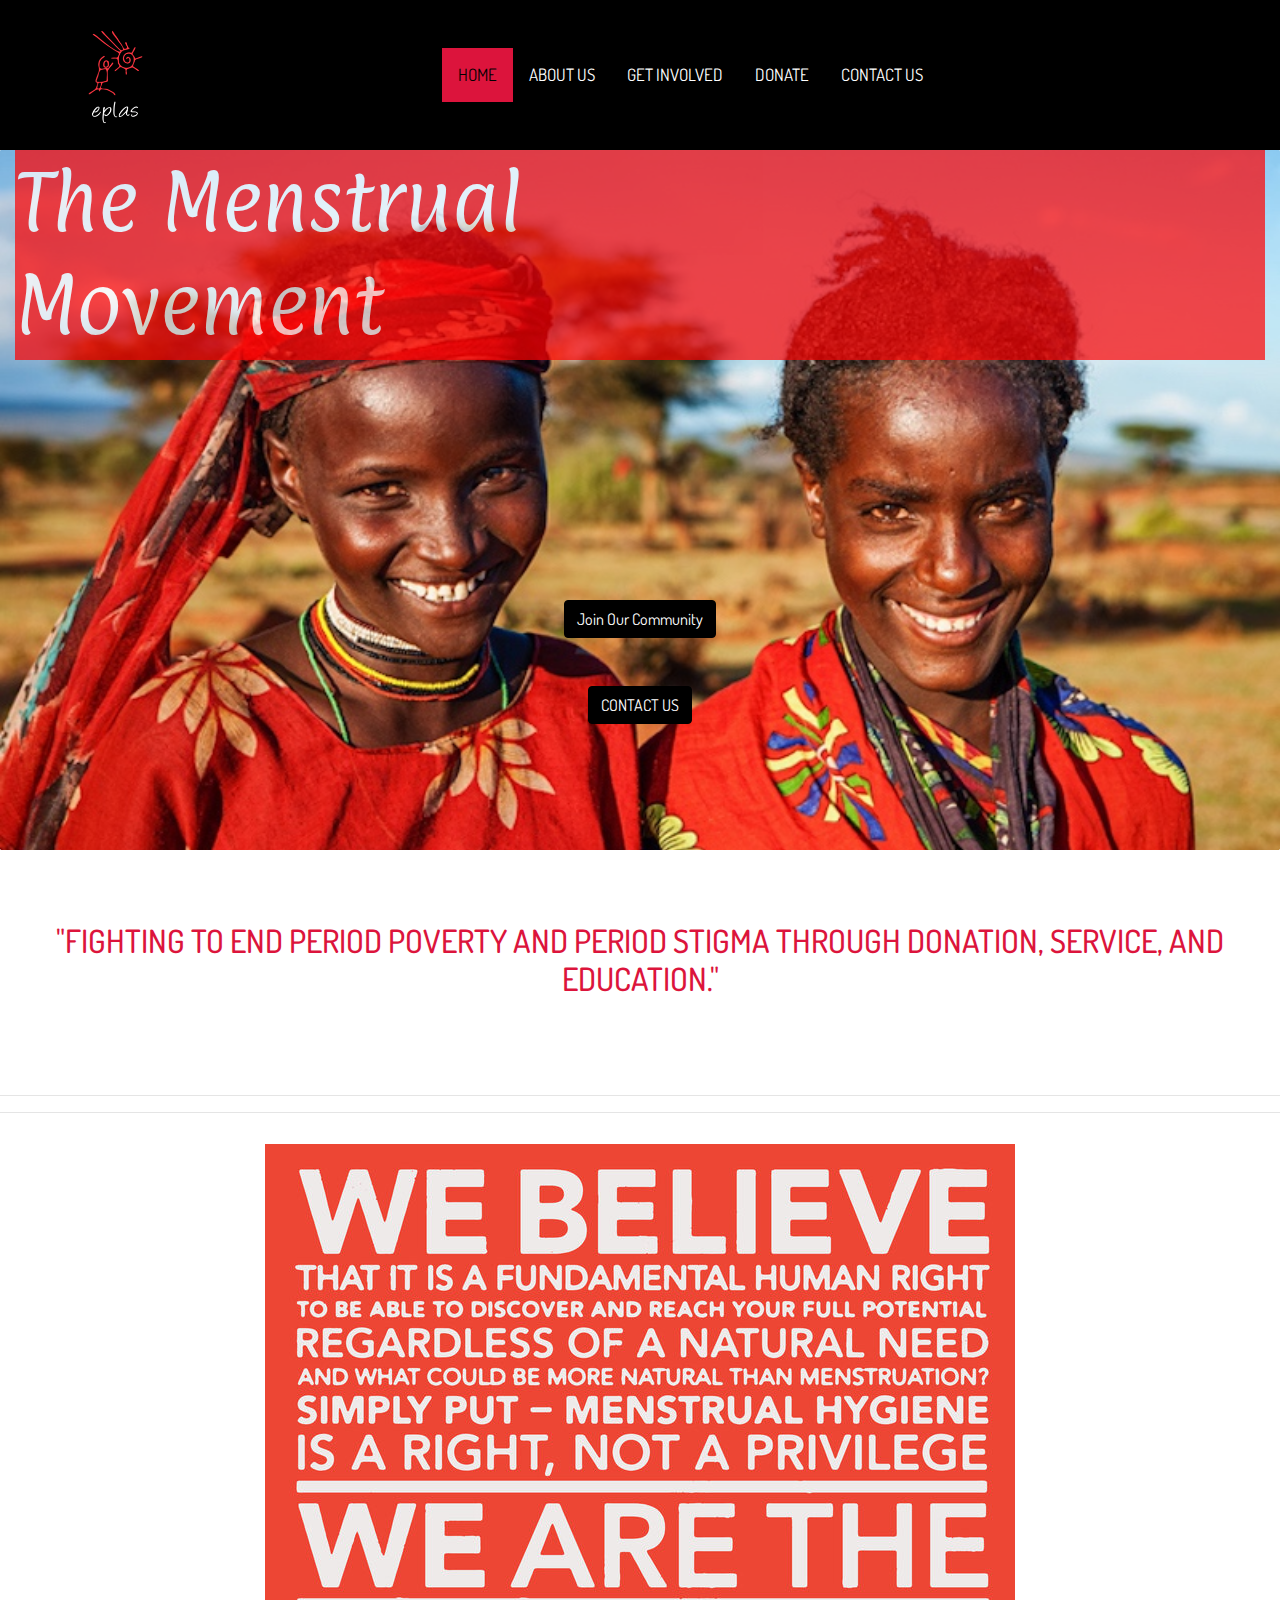
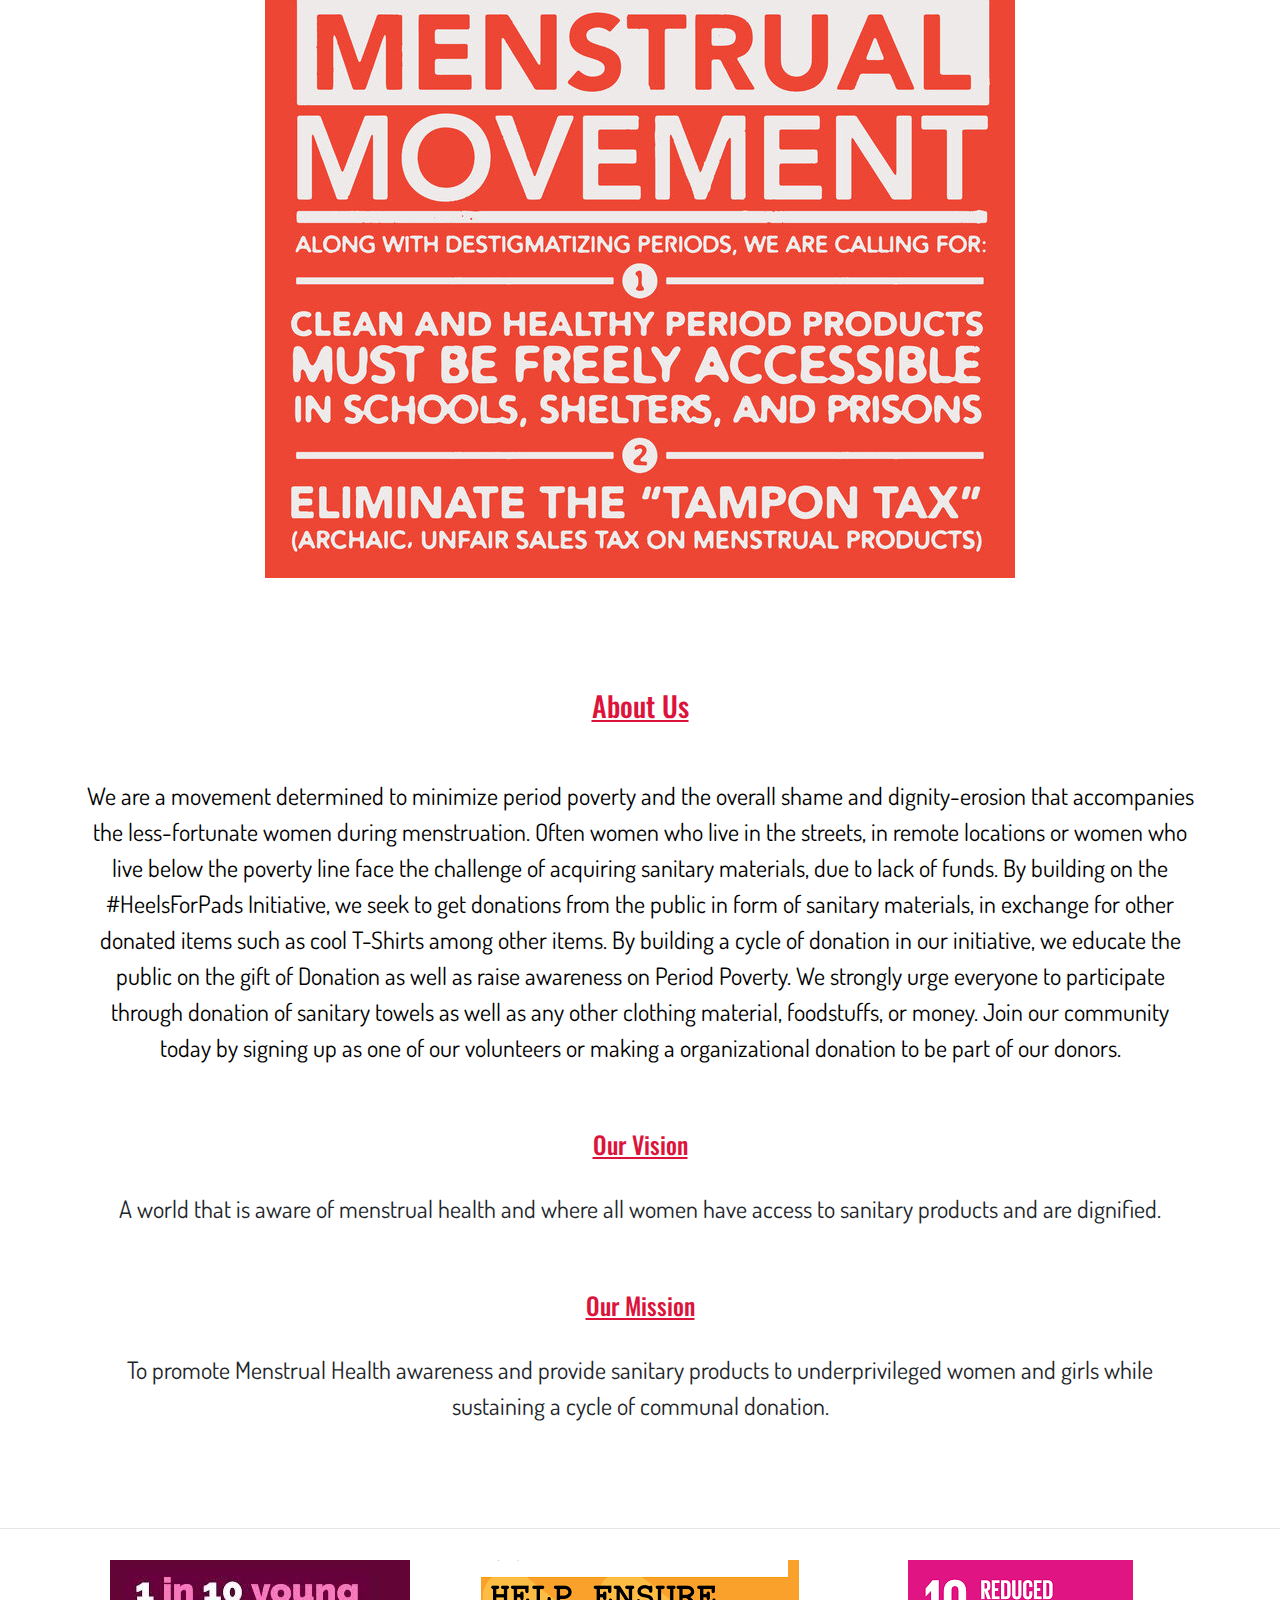
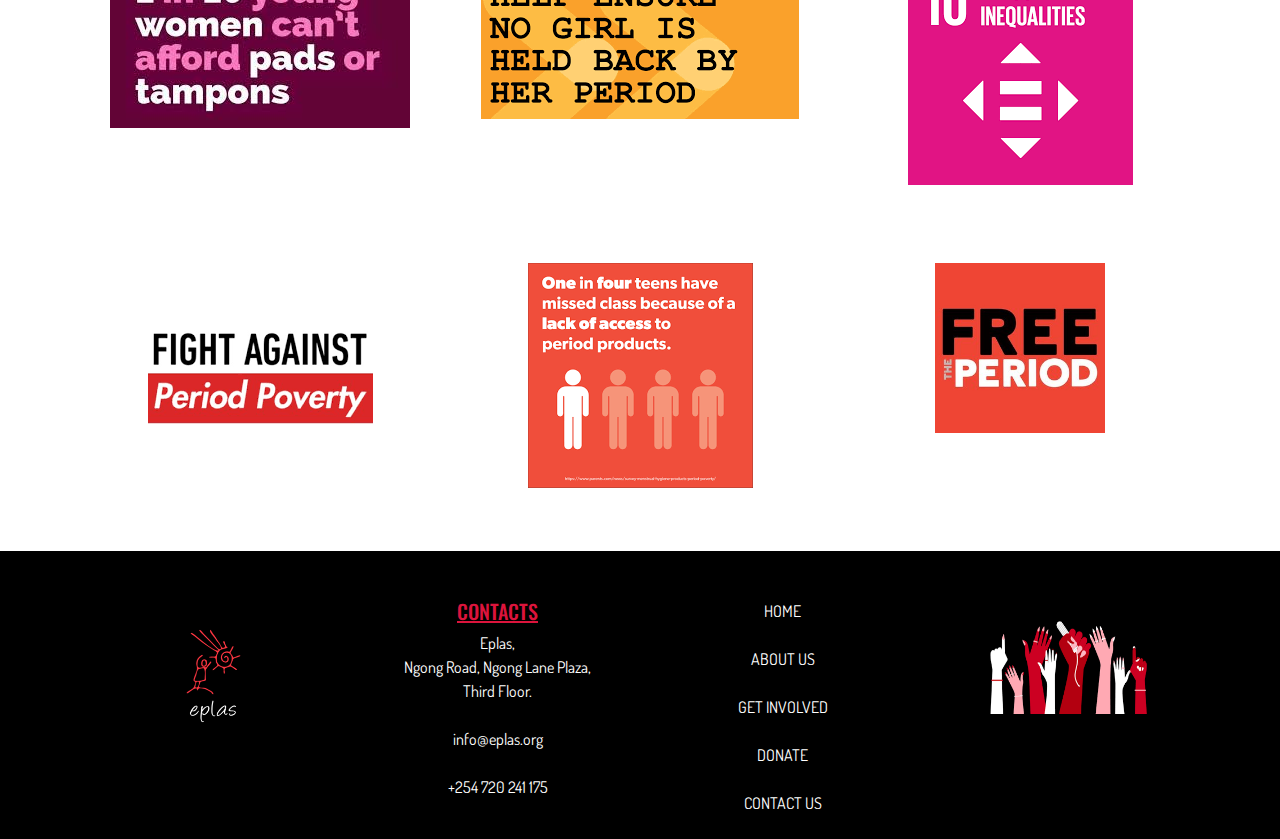
==== index.html @ ec68010f "make html and css" ====
<!DOCTYPE html>
<html lang="en">
<head>
  <meta charset="UTF-8">
  <meta name="viewport" content="width=device-width, initial-scale=1.0">
  <link href="https://fonts.googleapis.com/css?family=Dosis|Oswald|Paprika&display=swap" rel="stylesheet">
    <link href="css/bootstrap.css" rel="stylesheet" type="text/css">
    <link href="css/styles.css" rel="stylesheet" type="text/css">
    <script src="js/jquery-3.4.1.js" crossorigin="anonymous"></script>
    <script src="js/scripts.js"></script>
  <title>Eplas: The Menstrual Movement</title>
</head>
<body>
  <div class="container-fluid">
    <div class="home" id="landingPage">
      <div class="row" id= "topBackground">
        <div class="col-md-4">
          <div class="logo">
            <img src="img/eplasLogo.png" width="200" height="150">
          </div>
        </div>
        <div class="col-md-8">
          <br><br>
          <div class="topBar">
            <div class="navigationBar">
              <a class="active" href="#landingPage">HOME</a>
              <a href="#aboutUs">ABOUT US</a>
              <a href="getInvolved.html">GET INVOLVED</a>
              <a href="getInvolved.html#donate">DONATE</a>
              <a href="#contactUs">CONTACT US</a>
            </div>
        </div>
      </div>
    </div>  
  </div>
  </div>
  <div class="photoHome">
    <div class="container-fluid">
      <div id="photoHomeTint" class="photoHomeTitle">
        <div class="row">
          <div class="col-md-12 ">
            <p> The Menstrual <br> Movement</p>
          </div>
        </div>
      </div>
      <br><br><br><br><br><br><br><br><br><br>
      <div class="buttons">
        <button type="btn" class="btn btn-primary"><a href="getInvolved.html">Join Our Community</a></button>
         <br><br><br>
         <button type="btn" class="btn btn-primary"><a href="#contactUs">CONTACT US</a></button>
      </div>
    </div>
  </div>
  <div class="slogan">
    <br><br><br>
    <h2>"FIGHTING TO END PERIOD POVERTY AND PERIOD STIGMA
      THROUGH DONATION, SERVICE, AND EDUCATION."</h2>
      <br><br><br>
  </div>
</div>
<hr><hr>
<div class="container">
  <div class="row">
    <div class="col-md-12">
      <img id="manifesto" class="img-fluid" src="img/manifesto_short_white_red.jpg">
      <br><br><br>
    </div>
  </div>
</div>
<div class="container">
  <div id="aboutUs" >
    <br><br>
    <h3 class="title">About Us</h3>
    <br><br>
    <p>We are a movement determined to minimize period poverty and the overall shame and dignity-erosion that accompanies the less-fortunate women during menstruation. Often women who live in the streets, in remote locations or women who live below the poverty line face the challenge of acquiring sanitary materials, due to lack of funds.
      By building on the #HeelsForPads Initiative, we seek to get donations from the public in form of sanitary materials, in exchange for other donated items such as cool T-Shirts among other items. By building a cycle of donation in our initiative, we educate the public on the gift of Donation as well as raise awareness on Period Poverty.
    We strongly urge everyone to participate through donation of sanitary towels as well as any other clothing material, foodstuffs, or money. Join our community today by signing up as one of our volunteers or making a organizational donation to be part of our donors. </p>
  </div>
  <br><br>
  <div id="vision">
    <h4 class="title">Our Vision</h4>
    <br>
    <p>A world that is aware of menstrual health and where all women have access to sanitary products and are dignified.</p>
  </div>
  <br><br>
  <div id="mission">
    <h4 class="title">Our Mission</h4>
    <br>
    <p>To promote Menstrual Health awareness and provide sanitary products to underprivileged women and girls while sustaining a cycle of communal donation.</p>
  </div>
  <br><br><br>
</div>
<hr>
<div class="container">
  <div class="row">
    <div class="col-md-4">
      <img src="img/images (1).jpeg"> 
    </div>
    <div class="col-md-4">
      <img src="img/images.png"> 
    </div>
    <div class="col-md-4">
      <img src="img/images (3).png"> 
    </div>
  </div>
  <br><br>
  <div class="row">
    <div class="col-md-4">
      <img src="img/images (1).png"> 
    </div>
    <div class="col-md-4">
      <img src="img/images (2).png"> 
    </div>
    <br>
    <div class="col-md-4">
      <img src="img/image-asset.jpeg" width="200" height="200"> 
    </div>
  </div>
  <br><br>
</div>
<div class="footer">
  <br><br>
  <div class="container">
    <div class="row">
      <div class="col-md-3">
        <img src="img/eplasLogo.png" width="200" height="150">
      </div>
      <div class="col-md-3">
        <h5 class="title">CONTACTS</h5>
        <p class="contacts"> Eplas,<br>
           Ngong Road, Ngong Lane Plaza,<br>
          Third Floor.<br><br>
          info@eplas.org<br><br>
          +254 720 241 175</p>
      </div>
      <div class="col-md-3">
        <a href="#landingPage">HOME</a><br><br>
        <a href="#aboutUs">ABOUT US</a><br><br>
        <a href="getInvolved.html">GET INVOLVED</a><br><br>
        <a href="getInvolved.html#donate">DONATE</a><br><br>
        <a href="#contactUs">CONTACT US</a><br><br>
      </div>
      <div class="col-md-3">
        <img src="img/download.png" width="200" height="130">
      </div>
    </div>
  </div>
</div>
</body>
</html>
---- css/styles.css ----
body {
  margin: 0;  
  background-color: white;
  font-family: 'Dosis', sans-serif;
}

.navigationBar {
  overflow: hidden;
  background-color: black;
  text-align: center;
}

.navigationBar a {
  float: left;
  color: white;
  text-align: center;
  padding: 14px 16px;
  text-decoration: none;
  font-size: 17px;
}

.navigationBar a:hover {
  background-color: crimson;
  color: black;
}

.navigationBar a.active {
  background-color: crimson;
  color: black;
}
#topBackground {
  background-color: black;
}

.photoHome {
  background-image: url(../img/sustainable_africa_6.jpg);
  background-repeat: no-repeat;
  background-size: cover;
  height: 700px;
  border-radius: 0.3mm;
  width: 100%;
  
}
.photoHomeTitle{
  color: white;
  font-family: 'Paprika', cursive;
  font-size: 430%;
  background-color: red;
  opacity: 0.7;
  text-align: left;
  
}
.photoHome #photoHomeTint {
  
  width: 100%;
  height: 10%;
  padding-bottom: 15px;
  color: white;
  text-align: left;
}
.slogan {
  text-align: center;
  background-color: white;
  color: crimson;
  
}
#aboutUs {
  text-align: center;
  background-color: white;
  color: black;
}
.title {
  font-family: 'Oswald', sans-serif;
  text-decoration: underline;
  color: crimson;
  text-align: center;
}
#aboutUs p, #vision p, #mission p{
  font-size: 150%;
}
.container {
  text-align: center;
}
.footer {
  background-color: black;
}
a {
  color: white;
}
a:hover {
  color: crimson;
  text-decoration: underline;
}
.btn-primary {
  color: white;
  background-color: black;
  border-color:black;
}
.btn-primary:hover {
  color: white;
  background-color: black;
  border-color: black;
}
.container-fluid {
  height: 300%;
}
.buttons{
  text-align: center;
}
.contacts {
  color: white;
}
.bePart{
  background-image: url(../img/girls_population_health_091018.jpg);
  background-repeat: no-repeat;
  background-size: cover;
  width: 100%;
  height: 500px;
}
.bePartText{
  color: white;
  font-family: 'Paprika', sans-serif;
  font-size: 500%;
  background-color:black;
  opacity: 0.7;
  text-align: center;
  height: 100%;
}
img{
  padding: 15px;
}
.col-md-6 {
  text-align: center;
}
.col-md-6 p {
  font-size: 130%;
}
.col-md-6 h4 {
  text-decoration: underline;
  cursor: pointer;
}
.donateClothes, .donateMoney{
  cursor: pointer;
}
h1 .to{
  text-decoration: none;

}
#submit-vol {
  visibility: hidden; /* Hidden by default. Visible on click */
  min-width: 250px; /* Set a default minimum width */
  margin-right: -125px; /* Divide value of min-width by 2 */
  background-color: crimson; /* Black background color */
  color: #fff; /* White text color */
  text-align: center; /* Centered text */
  border-radius: 2px; /* Rounded borders */
  padding: 16px; /* Padding */
  position: fixed; /* Sit on top of the screen */
  z-index: 1; /* Add a z-index if needed */
  left: 0%; /* Center the snackbar */
  bottom: 30px; /* 30px from the bottom */
}
#submit-vol.show {
  visibility: visible; /* Show the snackbar */
  /* Add animation: Take 0.5 seconds to fade in and out the snackbar.
  However, delay the fade out process for 2.5 seconds */
  -webkit-animation: fadein 0.5s, fadeout 0.5s 5.0s;
  animation: fadein 0.5s, fadeout 0.5s 5.0s;
}
@-webkit-keyframes fadein {
  from {bottom: 0; opacity: 0;}
  to {bottom: 30px; opacity: 1;}
}

@keyframes fadein {
  from {bottom: 0; opacity: 0;}
  to {bottom: 30px; opacity: 1;}
}

@-webkit-keyframes fadeout {
  from {bottom: 30px; opacity: 1;}
  to {bottom: 0; opacity: 0;}
}

@keyframes fadeout {
  from {bottom: 30px; opacity: 1;}
  to {bottom: 0; opacity: 0;}
}
#sign-up {
  visibility: hidden; /* Hidden by default. Visible on click */
  min-width: 250px; /* Set a default minimum width */
  margin-right: -125px; /* Divide value of min-width by 2 */
  background-color: crimson; /* Black background color */
  color: #fff; /* White text color */
  text-align: center; /* Centered text */
  border-radius: 2px; /* Rounded borders */
  padding: 16px; /* Padding */
  position: fixed; /* Sit on top of the screen */
  z-index: 1; /* Add a z-index if needed */
  left: 70%; /* Center the snackbar */
  bottom: 30px; /* 30px from the bottom */
}
#sign-up.show {
  visibility: visible; /* Show the snackbar */
  /* Add animation: Take 0.5 seconds to fade in and out the snackbar.
  However, delay the fade out process for 2.5 seconds */
  -webkit-animation: fadein 0.5s, fadeout 0.5s 5.0s;
  animation: fadein 0.5s, fadeout 0.5s 5.0s;
}
@-webkit-keyframes fadein {
  from {bottom: 0; opacity: 0;}
  to {bottom: 30px; opacity: 1;}
}

@keyframes fadein {
  from {bottom: 0; opacity: 0;}
  to {bottom: 30px; opacity: 1;}
}

@-webkit-keyframes fadeout {
  from {bottom: 30px; opacity: 1;}
  to {bottom: 0; opacity: 0;}
}

@keyframes fadeout {
  from {bottom: 30px; opacity: 1;}
  to {bottom: 0; opacity: 0;}
}
h5 a{
  color: black;
}
#mpesa {
  visibility: hidden; /* Hidden by default. Visible on click */
  min-width: 250px; /* Set a default minimum width */
  margin-right: -125px; /* Divide value of min-width by 2 */
  background-color: crimson; /* Black background color */
  color: #fff; /* White text color */
  text-align: center; /* Centered text */
  border-radius: 2px; /* Rounded borders */
  padding: 16px; /* Padding */
  position: fixed; /* Sit on top of the screen */
  z-index: 1; /* Add a z-index if needed */
  left: 40%; /* Center the snackbar */
  bottom: 30px; /* 30px from the bottom */
}
#mpesa.show {
  visibility: visible; /* Show the snackbar */
  /* Add animation: Take 0.5 seconds to fade in and out the snackbar.
  However, delay the fade out process for 2.5 seconds */
  -webkit-animation: fadein 0.5s, fadeout 0.5s 5.0s;
  animation: fadein 0.5s, fadeout 0.5s 5.0s;
}
@-webkit-keyframes fadein {
  from {bottom: 0; opacity: 0;}
  to {bottom: 30px; opacity: 1;}
}

@keyframes fadein {
  from {bottom: 0; opacity: 0;}
  to {bottom: 30px; opacity: 1;}
}

@-webkit-keyframes fadeout {
  from {bottom: 30px; opacity: 1;}
  to {bottom: 0; opacity: 0;}
}

@keyframes fadeout {
  from {bottom: 30px; opacity: 1;}
  to {bottom: 0; opacity: 0;}
}
.donateClothesText, .donateMoneyText {
  display: none;
}
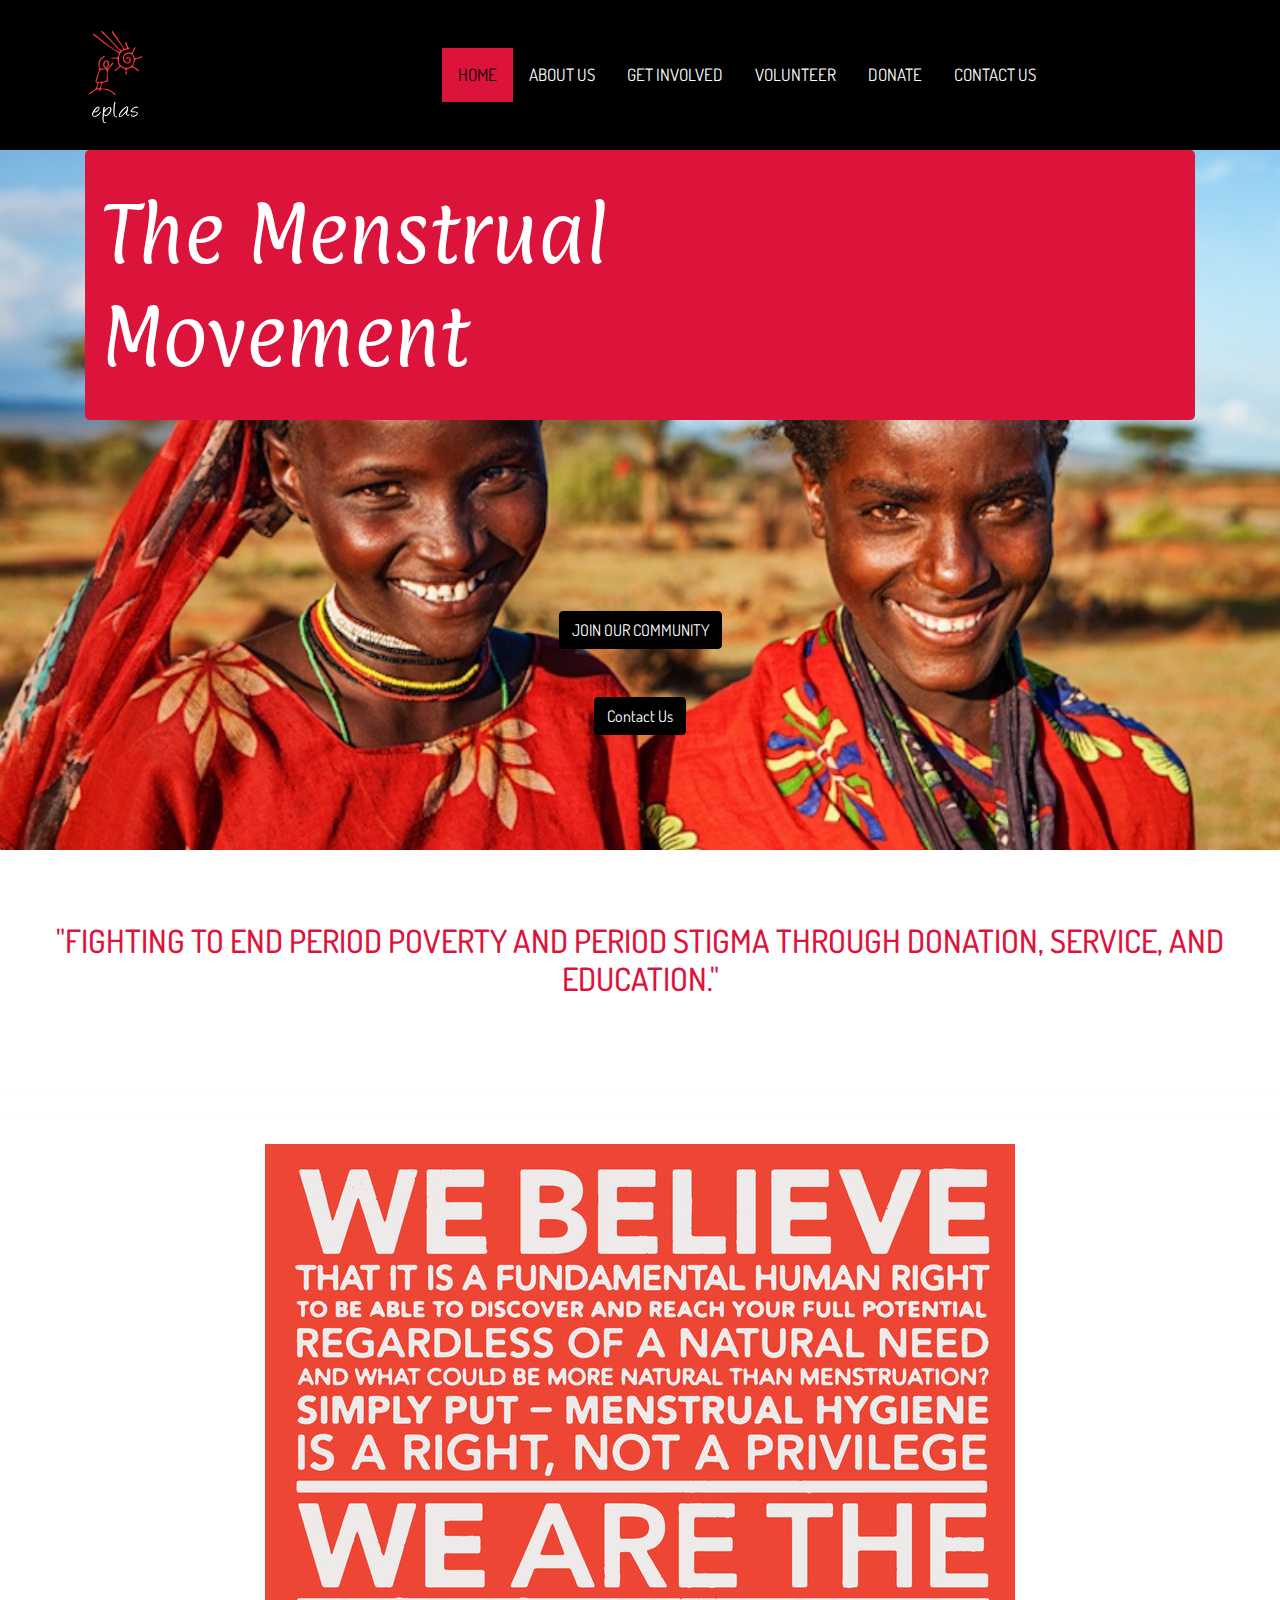
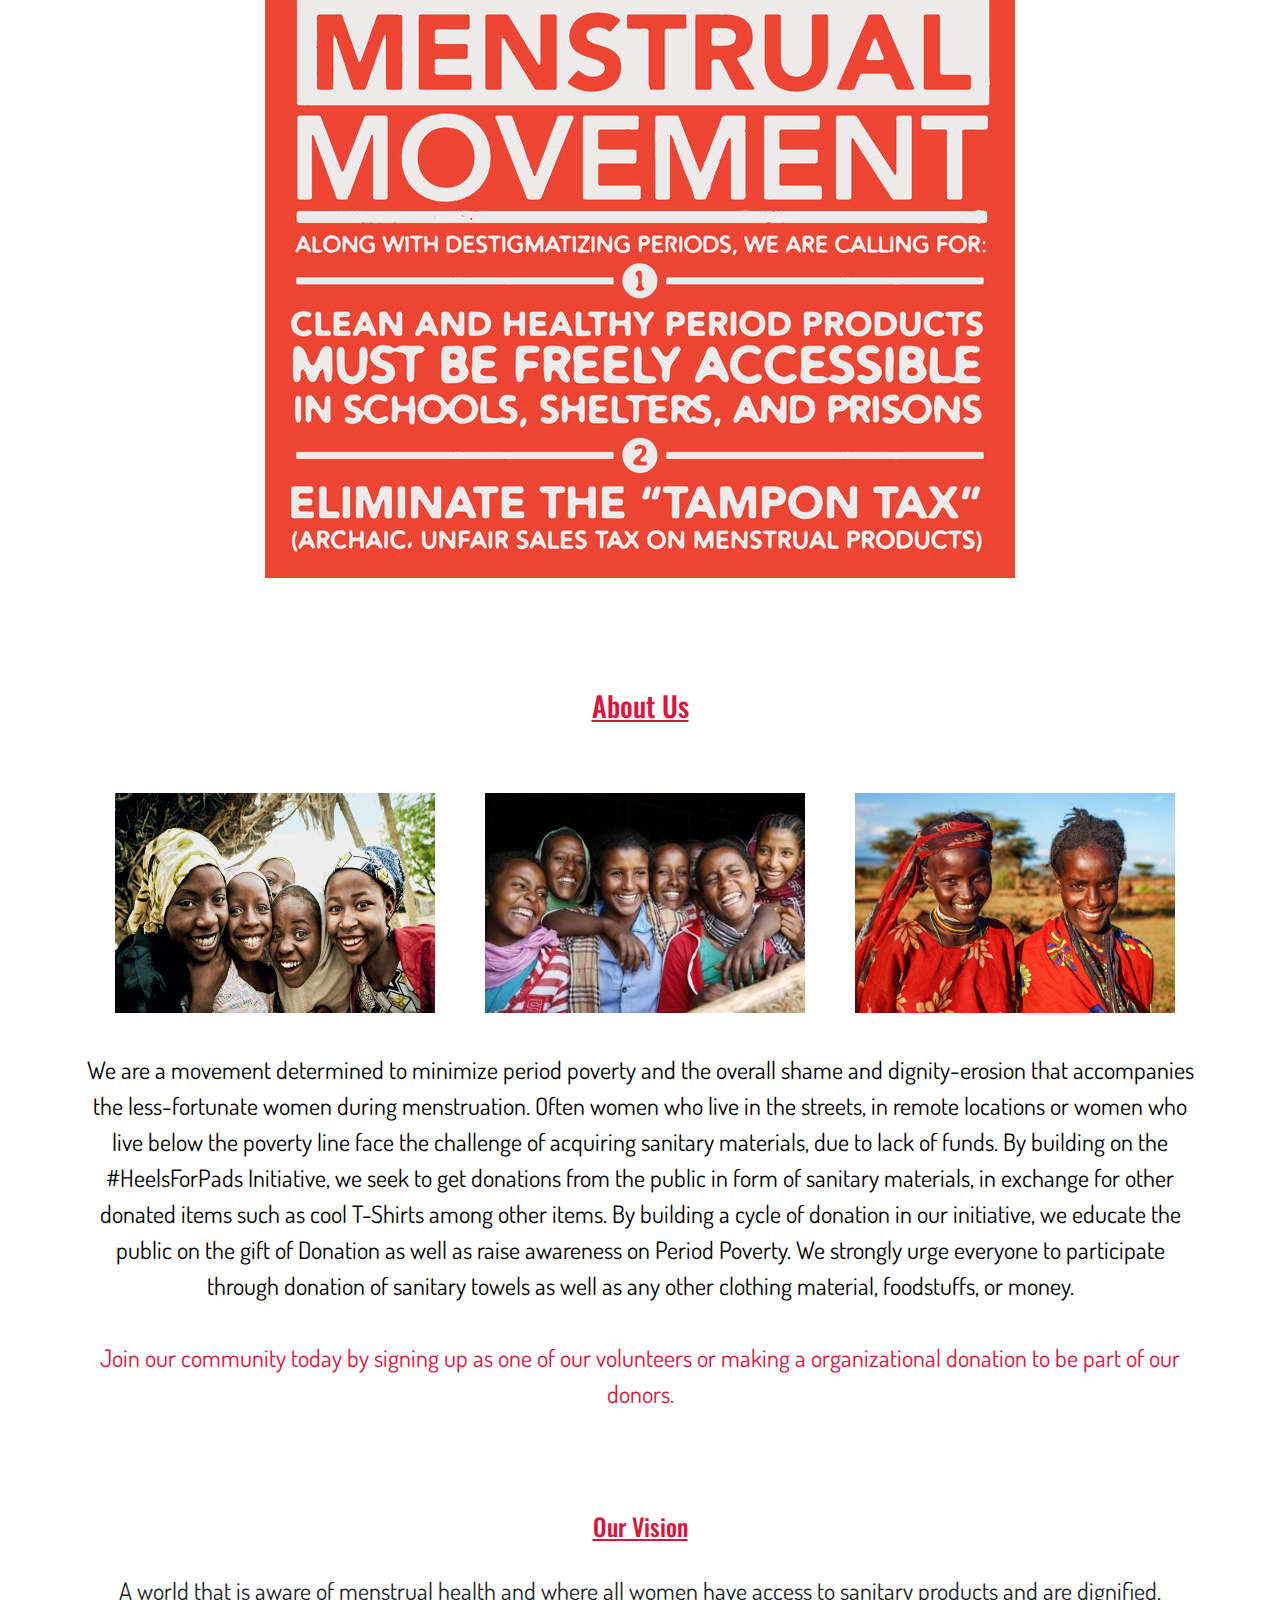
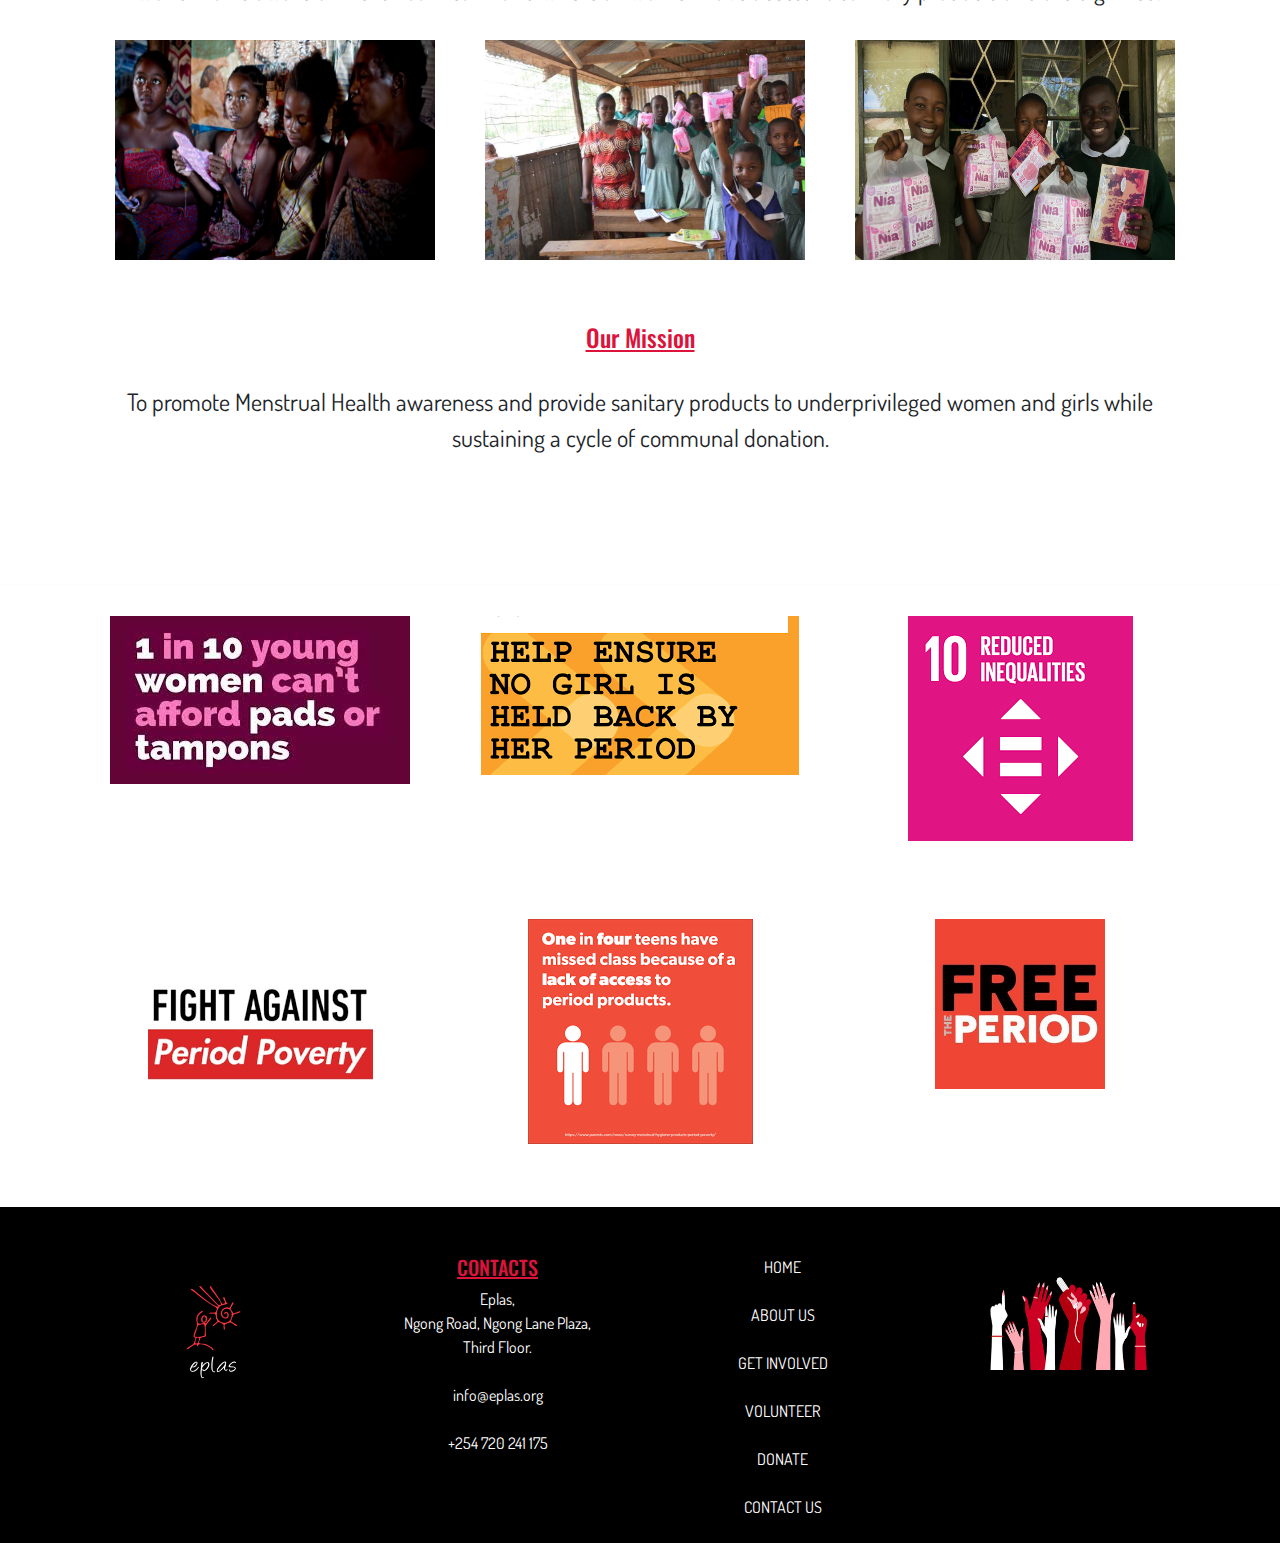
==== commit 504d69a2: "add html files" ====
--- a/index.html
+++ b/index.html
@@ -26,8 +26,9 @@
               <a class="active" href="#landingPage">HOME</a>
               <a href="#aboutUs">ABOUT US</a>
               <a href="getInvolved.html">GET INVOLVED</a>
+              <a href="getInvolved.html#volunteer">VOLUNTEER</a>
               <a href="getInvolved.html#donate">DONATE</a>
-              <a href="#contactUs">CONTACT US</a>
+              <a href="contactUs.html">CONTACT US</a>
             </div>
         </div>
       </div>
@@ -35,21 +36,23 @@
   </div>
   </div>
   <div class="photoHome">
-    <div class="container-fluid">
-      <div id="photoHomeTint" class="photoHomeTitle">
-        <div class="row">
-          <div class="col-md-12 ">
-            <p> The Menstrual <br> Movement</p>
-          </div>
+      <div class="container">
+        <div id="photoHomeTint" class="photoHomeTitle">
+          <div class="row">
+            <div class="col-md-12 ">
+              <p class="jumbotron"> The Menstrual <br> Movement</p>
+            </div>
+          </div> 
+        </div>
+        <br><br><br><br><br><br>
+      <div class="container-fluid">
+        <div class="buttons">
+          <button type="btn" class="btn btn-primary"><a href="getInvolved.html">JOIN OUR COMMUNITY</a></button>
+           <br><br><br>
+           <button type="btn" class="btn btn-primary"><a href="#contactUs">Contact Us</a></button>
         </div>
       </div>
-      <br><br><br><br><br><br><br><br><br><br>
-      <div class="buttons">
-        <button type="btn" class="btn btn-primary"><a href="getInvolved.html">Join Our Community</a></button>
-         <br><br><br>
-         <button type="btn" class="btn btn-primary"><a href="#contactUs">CONTACT US</a></button>
       </div>
-    </div>
   </div>
   <div class="slogan">
     <br><br><br>
@@ -67,20 +70,47 @@
     </div>
   </div>
 </div>
+<br><br>
 <div class="container">
   <div id="aboutUs" >
-    <br><br>
     <h3 class="title">About Us</h3>
     <br><br>
-    <p>We are a movement determined to minimize period poverty and the overall shame and dignity-erosion that accompanies the less-fortunate women during menstruation. Often women who live in the streets, in remote locations or women who live below the poverty line face the challenge of acquiring sanitary materials, due to lack of funds.
+    <div class="container">
+      <div class="row">
+        <div class="col-md-4">
+          <img src="img/cq5dam.web_.16-9.12.jpg" width="350" height="250">
+        </div>
+        <div class="col-md-4">
+          <img src="img/group-of-girls-laughing-GrOW.jpg" width="350" height="250">
+        </div>
+        <div class="col-md-4">
+          <img src="img/sustainable_africa_6.jpg" width="350" height="250">
+        </div>
+      </div>
+    </div>
+    <br>
+    <p class="aboutUs">We are a movement determined to minimize period poverty and the overall shame and dignity-erosion that accompanies the less-fortunate women during menstruation. Often women who live in the streets, in remote locations or women who live below the poverty line face the challenge of acquiring sanitary materials, due to lack of funds.
       By building on the #HeelsForPads Initiative, we seek to get donations from the public in form of sanitary materials, in exchange for other donated items such as cool T-Shirts among other items. By building a cycle of donation in our initiative, we educate the public on the gift of Donation as well as raise awareness on Period Poverty.
-    We strongly urge everyone to participate through donation of sanitary towels as well as any other clothing material, foodstuffs, or money. Join our community today by signing up as one of our volunteers or making a organizational donation to be part of our donors. </p>
+    We strongly urge everyone to participate through donation of sanitary towels as well as any other clothing material, foodstuffs, or money.<br><br><a href="getInvolved.html#volunteer">Join our community today by signing up as one of our volunteers or making a organizational donation to be part of our donors.</a><br><br></p>
   </div>
   <br><br>
   <div id="vision">
     <h4 class="title">Our Vision</h4>
     <br>
     <p>A world that is aware of menstrual health and where all women have access to sanitary products and are dignified.</p>
+    <div class="container">
+      <div class="row">
+        <div class="col-md-4">
+          <img src="img/MAD16_152.jpg" width="350" height="250">
+        </div>
+        <div class="col-md-4">
+          <img src="img/whatsapp-image-2019-09-02-at-09.36.26-1.jpeg" width="350" height="250">
+        </div>
+        <div class="col-md-4">
+          <img src="img/ZanaAfrica+Foundation+-+Girls+in+Kisumu+with+Nia+Pads+and+Comics.jpg" width="350" height="250">
+        </div>
+      </div>
+    </div>
   </div>
   <br><br>
   <div id="mission">
@@ -90,7 +120,7 @@
   </div>
   <br><br><br>
 </div>
-<hr>
+<br><hr>
 <div class="container">
   <div class="row">
     <div class="col-md-4">
@@ -137,8 +167,9 @@
         <a href="#landingPage">HOME</a><br><br>
         <a href="#aboutUs">ABOUT US</a><br><br>
         <a href="getInvolved.html">GET INVOLVED</a><br><br>
+        <a href="getInvolved.html#volunteer">VOLUNTEER</a><br><br>
         <a href="getInvolved.html#donate">DONATE</a><br><br>
-        <a href="#contactUs">CONTACT US</a><br><br>
+        <a href="contactUs.html">CONTACT US</a><br><br>
       </div>
       <div class="col-md-3">
         <img src="img/download.png" width="200" height="130">
--- a/css/styles.css
+++ b/css/styles.css
@@ -30,6 +30,7 @@
 }
 #topBackground {
   background-color: black;
+  
 }
 
 .photoHome {
@@ -39,24 +40,36 @@
   height: 700px;
   border-radius: 0.3mm;
   width: 100%;
-  
-}
+  padding-left: 0;
+  padding-right: 0;
+}
+
 .photoHomeTitle{
   color: white;
   font-family: 'Paprika', cursive;
   font-size: 430%;
-  background-color: red;
-  opacity: 0.7;
+  width: 100%;
+  
+}
+.jumbotron {
+  padding: 2rem 1rem;
+  margin-bottom: 2rem;
+  background-color: crimson;
+  border-radius: 0.3rem;
+}
+.photoHome .container-fluid{
+ padding-left: 0;
+ padding-right: 0%;
+
+}
+.photoHome #photoHomeTint {
+  
+  width: 100%;
+  
+  padding-bottom: 15px;
+  color: white;
   text-align: left;
   
-}
-.photoHome #photoHomeTint {
-  
-  width: 100%;
-  height: 10%;
-  padding-bottom: 15px;
-  color: white;
-  text-align: left;
 }
 .slogan {
   text-align: center;
@@ -116,11 +129,15 @@
   background-size: cover;
   width: 100%;
   height: 500px;
+  background-attachment: fixed;
+  background-position: center;
+  
+  
 }
 .bePartText{
   color: white;
   font-family: 'Paprika', sans-serif;
-  font-size: 500%;
+  font-size: 400%;
   background-color:black;
   opacity: 0.7;
   text-align: center;
@@ -192,12 +209,13 @@
   margin-right: -125px; /* Divide value of min-width by 2 */
   background-color: crimson; /* Black background color */
   color: #fff; /* White text color */
-  text-align: center; /* Centered text */
+  text-align: left; /* Centered text */
   border-radius: 2px; /* Rounded borders */
-  padding: 16px; /* Padding */
+  padding-right: 20px; /* Padding */
+  padding: 15px;
   position: fixed; /* Sit on top of the screen */
   z-index: 1; /* Add a z-index if needed */
-  left: 70%; /* Center the snackbar */
+  left: 45%; /* Center the snackbar */
   bottom: 30px; /* 30px from the bottom */
 }
 #sign-up.show {
@@ -271,4 +289,121 @@
 }
 .donateClothesText, .donateMoneyText {
   display: none;
+}
+.bePartButtons .btn{
+  background-color: transparent;
+  font-family: 'Oswald', sans-serif;
+  font-size: 30%;
+}
+.zoom {
+  padding: 50px;
+  background-color: transparent;
+  transition: transform .5s; /* Animation */
+  height: 150px;
+  margin: 0 auto;
+}
+
+.zoom:hover {
+  transform: scale(1.1);
+   /* (150% zoom - Note: if the zoom is too large, it will go outside of the viewport) */
+}
+.card{
+  padding: 15px;
+}
+.maps .card{
+  border: none;
+}
+.title .donate{
+  color: red;
+  text-decoration: underline;
+}
+.donateMoneyText strong {
+  color: crimson;
+}
+.donateClothesText strong {
+  color: crimson;
+}
+.title .to{
+  color: red;
+  text-decoration: underline;
+}
+.aboutUs a{
+  color: crimson;
+}
+.contactPage{
+background-color: black;
+}
+.contactPage .container{
+  background-color: rgb(17, 16, 16);
+  color: white;
+}
+hr {
+  margin-top: 1rem;
+  margin-bottom: 1rem;
+  border: 0;
+  border-top: 1px solid rgba(245, 240, 240, 0.1);
+}
+.container h1 {
+  font-size: 400%;
+}
+.contactForm{
+  padding-left: 50px;
+  padding-right: 50px;
+}
+.form-control::placeholder {
+  color: white;
+  opacity: 0.6;
+}
+.form-control {
+  display: block;
+  width: 100%;
+  height: calc(1.5em + 0.75rem + 2px);
+  padding: 0.375rem 0.75rem;
+  font-size: 1rem;
+  font-weight: 400;
+  line-height: 1.5;
+  color: white;
+  background-color: transparent;
+  background-clip: padding-box;
+  border: 1px solid #ced4da;
+  border-radius: 0.25rem;
+  transition: border-color 0.15s ease-in-out, box-shadow 0.15s ease-in-out;
+}
+#contactButton:hover {
+ color: crimson;
+}
+.zoomVolunteer{
+  padding: 50px;
+  background-color: transparent;
+  transition: transform .5s; /* Animation */
+  margin: 0 auto;
+}
+.zoomVolunteer:hover {
+  transform: scale(1.1); /* (150% zoom - Note: if the zoom is too large, it will go outside of the viewport) */
+}
+.contactDetails{
+  font-size: 90%;
+  text-align: center;
+}
+@media screen and (min-width: 845px){
+  .contactDetails{
+    font-size: 90%;
+    text-align: left;
+  }
+}
+
+
+.col-md-4.contactIcon{
+  text-align: center;
+}
+@media screen and (min-width: 845px){
+  .col-md-4.contactIcon{
+    text-align: right;
+  }
+}
+h1{
+  margin-bottom: 0;
+}
+.contactDetails p{
+  margin: 0;
 }